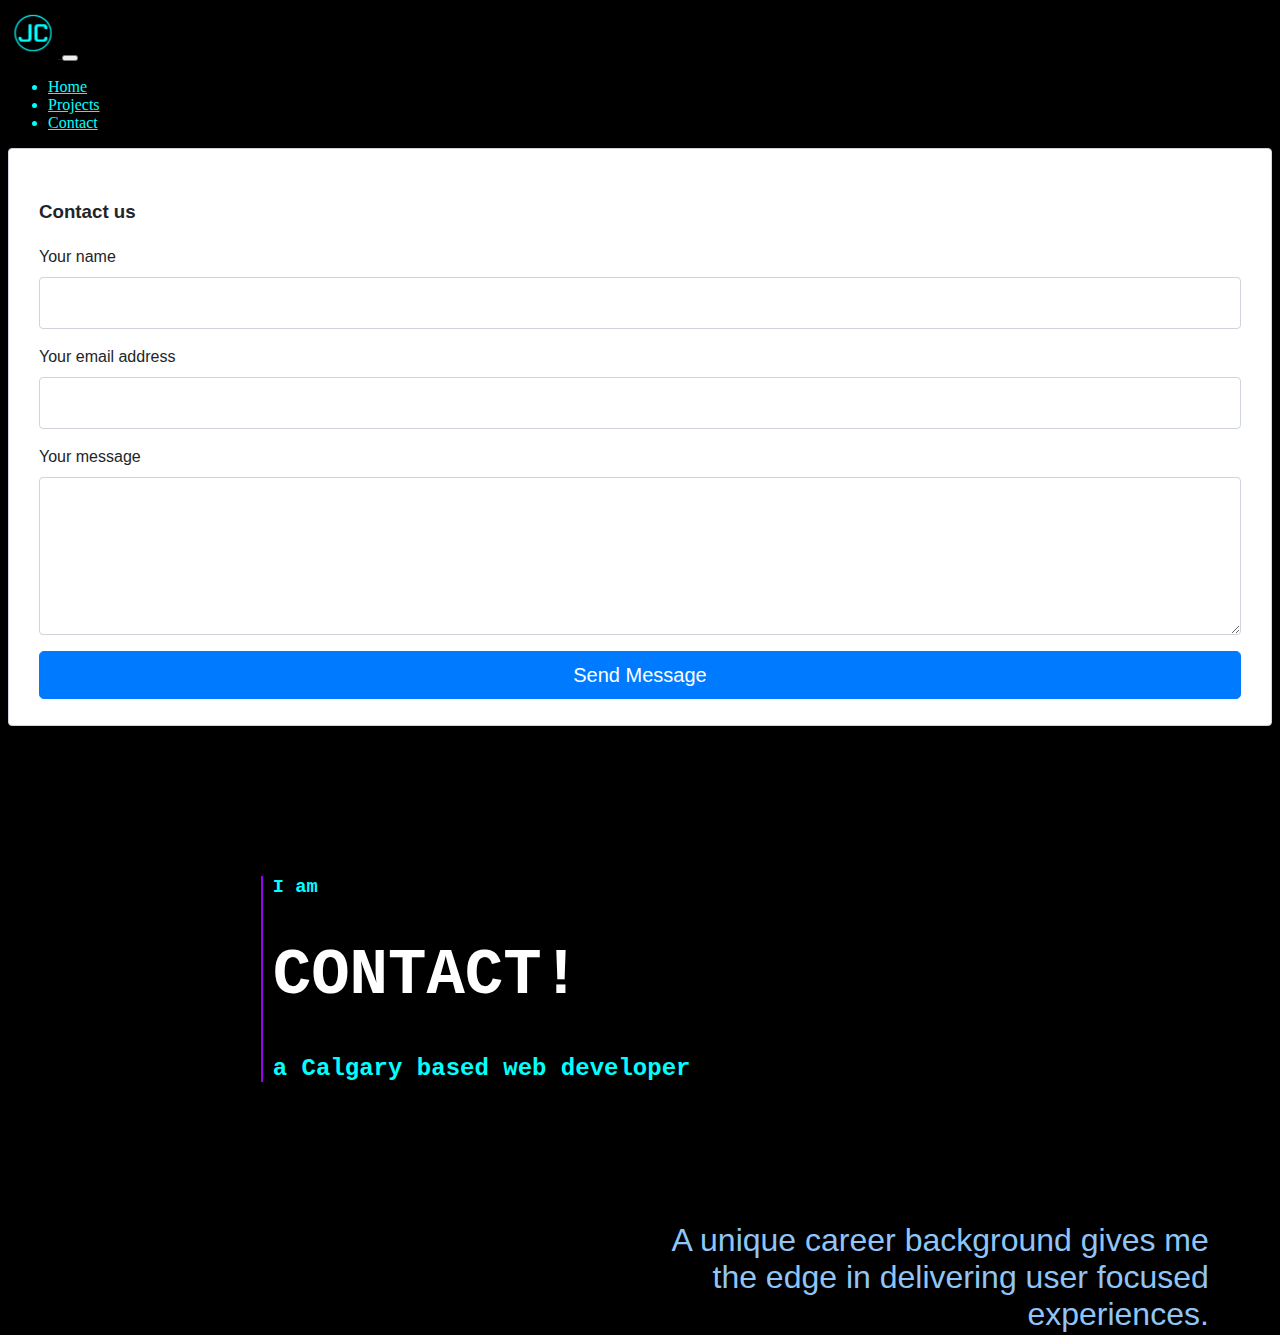
==== contact.html @ 6dbb365f "email form test" ====
<!DOCTYPE html>
<html lang="en">
<head>
    <meta charset="UTF-8">
    <meta http-equiv="X-UA-Compatible" content="IE=edge">
    <meta name="viewport" content="width=device-width, initial-scale=1.0">
    <title>Jen Currier - Dev</title>
    <link rel="icon" type="image/x-icon" href="logocircle.svg">
    <link href="https://cdn.jsdelivr.net/npm/bootstrap@5.2.1/dist/css/bootstrap.min.css" rel="stylesheet" integrity="sha384-iYQeCzEYFbKjA/T2uDLTpkwGzCiq6soy8tYaI1GyVh/UjpbCx/TYkiZhlZB6+fzT" crossorigin="anonymous">
    <link rel="stylesheet" href="index.css">
</head>
<body>
    <nav class="navbar navbar-expand-lg sticky-top bg-dark">
        <div class="container-fluid">
          <a class="navbar-brand" href="#">
            <img src="logocircle.svg" alt="..." height="50">
          </a>
          <button class="navbar-toggler" type="button" data-bs-toggle="collapse" data-bs-target="#navbarNavDropdown" aria-controls="navbarNavDropdown" aria-expanded="false" aria-label="Toggle navigation">
            <span class="navbar-toggler-icon"></span>
          </button>
          <div class="collapse navbar-collapse" id="navbarNavDropdown">
            <ul class="navbar-nav">
              <li class="nav-item">
                <a class="nav-link" href="index.html">Home</a>
              </li>
              <li class="nav-item">
                <a class="nav-link" href="#">Projects</a>
              </li>
              <li class="nav-item">
                <a class="nav-link active" aria-current="page" href="contact.html">Contact</a>
              </li>

            </ul>
          </div>
        </div>
      </nav>
      <div class="fcf-body">

        <div id="fcf-form">
        <h3 class="fcf-h3">Contact us</h3>
    
        <form id="fcf-form-id" class="fcf-form-class" method="post" action="contact-form-process.php">
            
            <div class="fcf-form-group">
                <label for="Name" class="fcf-label">Your name</label>
                <div class="fcf-input-group">
                    <input type="text" id="Name" name="Name" class="fcf-form-control" required>
                </div>
            </div>
    
            <div class="fcf-form-group">
                <label for="Email" class="fcf-label">Your email address</label>
                <div class="fcf-input-group">
                    <input type="email" id="Email" name="Email" class="fcf-form-control" required>
                </div>
            </div>
    
            <div class="fcf-form-group">
                <label for="Message" class="fcf-label">Your message</label>
                <div class="fcf-input-group">
                    <textarea id="Message" name="Message" class="fcf-form-control" rows="6" maxlength="3000" required></textarea>
                </div>
            </div>
    
            <div class="fcf-form-group">
                <button type="submit" id="fcf-button" class="fcf-btn fcf-btn-primary fcf-btn-lg fcf-btn-block">Send Message</button>
            </div>
    

    
        </form>
        </div>
    
    </div>
    
    </body>
    </html>
      <div class="businessCard">
        <h3>I am</h3>
        <h1>CONTACT!</h1>
        <h2>a Calgary based web developer</h2>

      </div>
      
      <div class="tagLine">
        A unique career background gives me the edge in delivering user focused experiences.
      </div>
     

  
          

    <script src="https://cdn.jsdelivr.net/npm/bootstrap@5.2.1/dist/js/bootstrap.bundle.min.js" integrity="sha384-u1OknCvxWvY5kfmNBILK2hRnQC3Pr17a+RTT6rIHI7NnikvbZlHgTPOOmMi466C8" crossorigin="anonymous"></script>
  </body>
</body>
</html>
---- index.css ----
body {
    background-color: black;
    color: rgb(0, 255, 255);
  }

  .navbar .navbar-nav > li > a:hover, .navbar-default .navbar-nav > li > a:focus {
    background-color: rgb(24, 24, 24);
    color: rgb(154,0,240);
}

.navbar-nav li a{
    color: rgb(0,255,255);
}


h1 {
    color: white;
    font-family: andale mono, monospace;
    font-size: 4em;

}


.businessCard {
    margin-left: 20%;
    margin-top: 150px;
    padding-left: 10px;
    border-left: 2px solid rgb(154,0,240);
    font-family: andale mono, monospace;
    animation: fadeIn 3s;
  -webkit-animation: fadeIn 3s;
  -moz-animation: fadeIn 3s;
  -o-animation: fadeIn 3s;
  -ms-animation: fadeIn 3s;
}

@keyframes fadeIn {
    0% { opacity: 0; }
    100% { opacity: 1; }
  }
  
  @-moz-keyframes fadeIn {
    0% { opacity: 0; }
    100% { opacity: 1; }
  }
  
  @-webkit-keyframes fadeIn {
    0% { opacity: 0; }
    100% { opacity: 1; }
  }
  
  @-o-keyframes fadeIn {
    0% { opacity: 0; }
    100% { opacity: 1; }
  }
  
  @-ms-keyframes fadeIn {
    0% { opacity: 0; }
    100% { opacity: 1; }
  }

.active {
    color: rgb(0,255,255) !important;
}

.tagLine {
    float: right;
    margin-right: 5%;
    font-family: 'Impact', sans-serif ;
    font-size: 2em;
    color:rgb(144, 197, 247);
    width: 90%;
    text-align: right;
    padding-top: 120px;
    max-width: 550px;
    animation: fadeIn 3s;
    -webkit-animation: fadeIn 3s;
    -moz-animation: fadeIn 3s;
    -o-animation: fadeIn 3s;
    -ms-animation: fadeIn 3s;
}


.clearfix {
    clear:both;
}

.experience {
    float: left;
    margin-left: 5%;
    margin-top: 100px;
    padding-left: 5%;
    border-left: 2px solid rgb(154,0,240);

}

.title {
    font-family: 'Impact', sans-serif ;
    font-size: 2.4em;
    text-decoration: underline ;
    padding-bottom: 30px;
}
.discriptor {
    font-size: 1em;
    color: white;

}

.year {
    font-family: 'Impact', sans-serif ;
    color: white;
    font-size: 2em;
    float: left;
    width: 100%;

}

.item{
    border-right: 2px solid rgb(0,255,255);
    border-top: 2px solid rgb(0,255,255);
    border-top-right-radius: 15px;
    color: rgb(154,0,240);
    padding: 15px;
    float: right;
    width: 70%;
    margin-right: 15px;
    margin-bottom: 10px;

}

.itemTitle {

    color: white;
    font-family: 'Impact', sans-serif ;
    font-size: 1.5em;
    text-decoration: underline ;
    text-decoration-color: rgb(0,255,255);


}

.itemDescription {
    color: white;
    text-decoration: none !important;

}

#fcf-form {
    display:block;
}

.fcf-body {
    margin: 0;
    font-family: -apple-system, Arial, sans-serif;
    font-size: 1rem;
    font-weight: 400;
    line-height: 1.5;
    color: #212529;
    text-align: left;
    background-color: #fff;
    padding: 30px;
    padding-bottom: 10px;
    border: 1px solid #ced4da;
    border-radius: 0.25rem;
    max-width: 100%;
}

.fcf-form-group {
    margin-bottom: 1rem;
}

.fcf-input-group {
    position: relative;
    display: -ms-flexbox;
    display: flex;
    -ms-flex-wrap: wrap;
    flex-wrap: wrap;
    -ms-flex-align: stretch;
    align-items: stretch;
    width: 100%;
}

.fcf-form-control {
    display: block;
    width: 100%;
    height: calc(1.5em + 0.75rem + 2px);
    padding: 0.375rem 0.75rem;
    font-size: 1rem;
    font-weight: 400;
    line-height: 1.5;
    color: #495057;
    background-color: #fff;
    background-clip: padding-box;
    border: 1px solid #ced4da;
    outline: none;
    border-radius: 0.25rem;
    transition: border-color 0.15s ease-in-out, box-shadow 0.15s ease-in-out;
}
.fcf-form-control:focus {
    border: 1px solid #313131;
}

select.fcf-form-control[size], select.fcf-form-control[multiple] {
    height: auto;
}

textarea.fcf-form-control {
    font-family: -apple-system, Arial, sans-serif;
    height: auto;
}

label.fcf-label {
    display: inline-block;
    margin-bottom: 0.5rem;
}

.fcf-credit {
    padding-top: 10px;
    font-size: 0.9rem;
    color: #545b62;
}

.fcf-credit a {
    color: #545b62;
    text-decoration: underline;
}

.fcf-credit a:hover {
    color: #0056b3;
    text-decoration: underline;
}

.fcf-btn {
    display: inline-block;
    font-weight: 400;
    color: #212529;
    text-align: center;
    vertical-align: middle;
    cursor: pointer;
    -webkit-user-select: none;
    -moz-user-select: none;
    -ms-user-select: none;
    user-select: none;
    background-color: transparent;
    border: 1px solid transparent;
    padding: 0.375rem 0.75rem;
    font-size: 1rem;
    line-height: 1.5;
    border-radius: 0.25rem;
    transition: color 0.15s ease-in-out, background-color 0.15s ease-in-out, border-color 0.15s ease-in-out, box-shadow 0.15s ease-in-out;
}

@media (prefers-reduced-motion: reduce) {
    .fcf-btn {
        transition: none;
    }
}

.fcf-btn:hover {
    color: #212529;
    text-decoration: none;
}

.fcf-btn:focus, .fcf-btn.focus {
    outline: 0;
    box-shadow: 0 0 0 0.2rem rgba(0, 123, 255, 0.25);
}

.fcf-btn-primary {
    color: #fff;
    background-color: #007bff;
    border-color: #007bff;
}

.fcf-btn-primary:hover {
    color: #fff;
    background-color: #0069d9;
    border-color: #0062cc;
}

.fcf-btn-primary:focus, .fcf-btn-primary.focus {
    color: #fff;
    background-color: #0069d9;
    border-color: #0062cc;
    box-shadow: 0 0 0 0.2rem rgba(38, 143, 255, 0.5);
}

.fcf-btn-lg, .fcf-btn-group-lg>.fcf-btn {
    padding: 0.5rem 1rem;
    font-size: 1.25rem;
    line-height: 1.5;
    border-radius: 0.3rem;
}

.fcf-btn-block {
    display: block;
    width: 100%;

/*.navbar-nav .nav-link.active, .navbar-nav .show>.nav-link {
    color: var(--bs-navbar-active-color);
}


/*--bs-navbar-brand-hover-color: rgba(141, 25, 250, 0.9);
--bs-navbar-active-color: rgba(141, 25, 250, 0.9);

purple (154,117,240)
aqua (0, 255, 255)
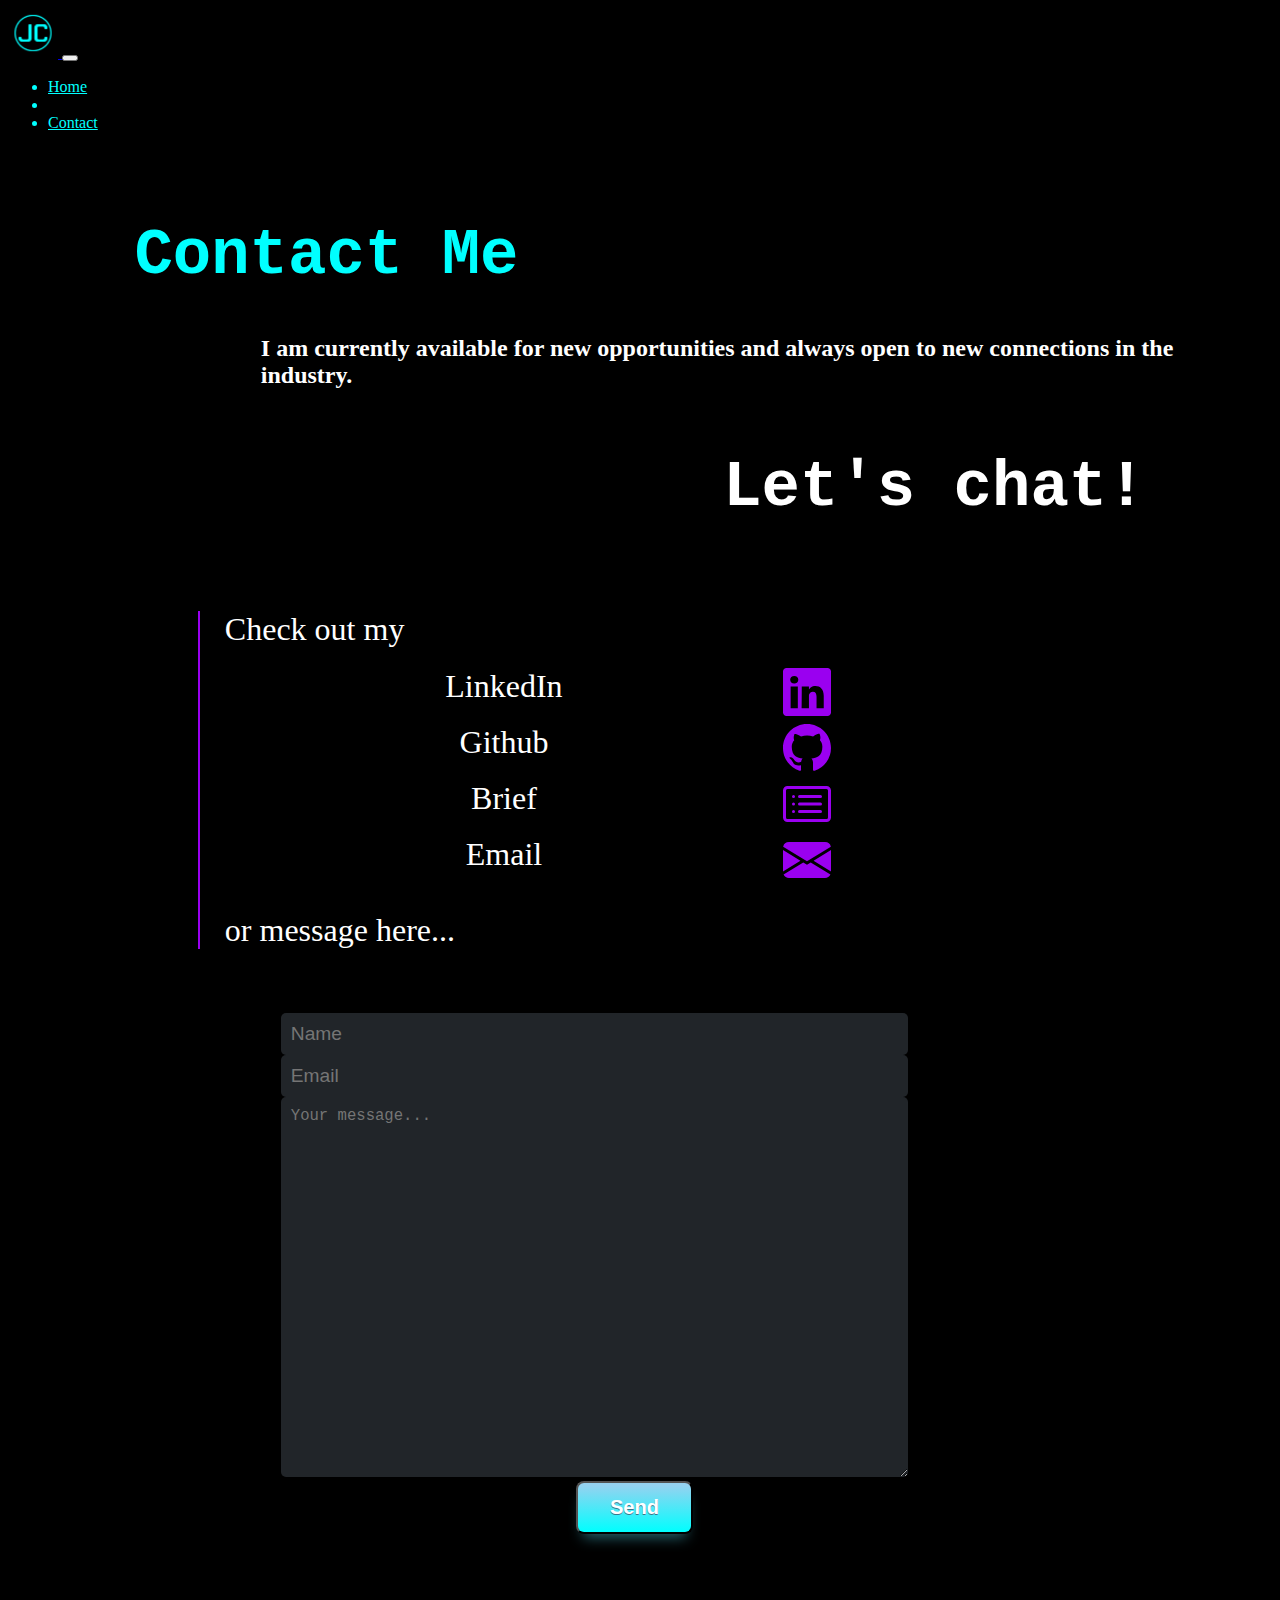
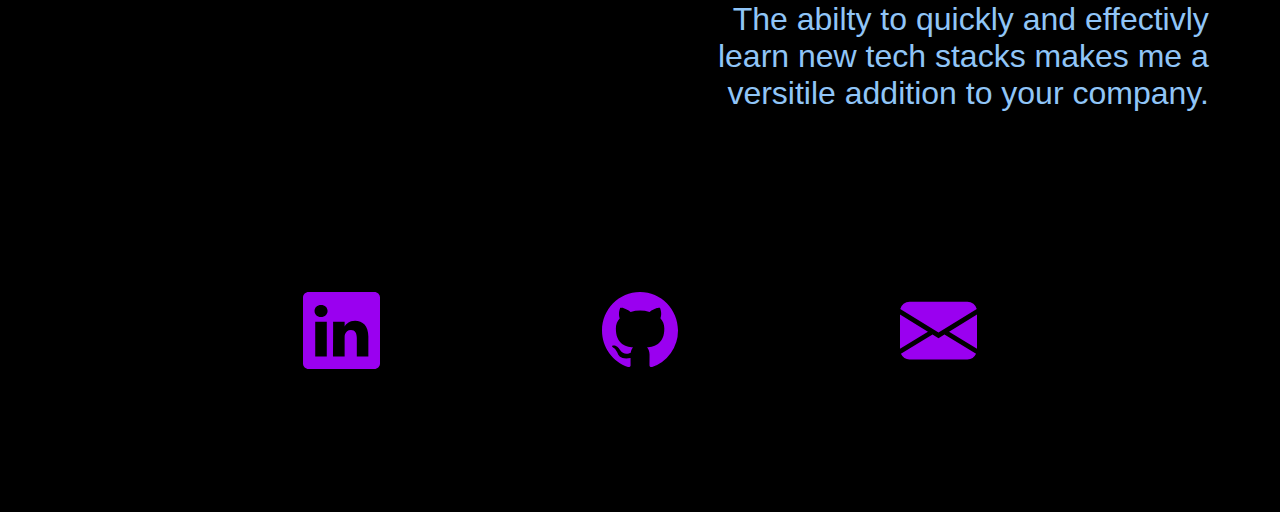
==== commit 675ec2d4: "home link fix" ====
--- a/contact.html
+++ b/contact.html
@@ -5,7 +5,7 @@
     <meta http-equiv="X-UA-Compatible" content="IE=edge">
     <meta name="viewport" content="width=device-width, initial-scale=1.0">
     <title>Jen Currier - Dev</title>
-    <link rel="icon" type="image/x-icon" href="logocircle.svg">
+    <link rel="icon" type="image/x-icon" href="..\images\logocircle.svg">
     <link href="https://cdn.jsdelivr.net/npm/bootstrap@5.2.1/dist/css/bootstrap.min.css" rel="stylesheet" integrity="sha384-iYQeCzEYFbKjA/T2uDLTpkwGzCiq6soy8tYaI1GyVh/UjpbCx/TYkiZhlZB6+fzT" crossorigin="anonymous">
     <link rel="stylesheet" href="index.css">
 </head>
@@ -13,7 +13,7 @@
     <nav class="navbar navbar-expand-lg sticky-top bg-dark">
         <div class="container-fluid">
           <a class="navbar-brand" href="#">
-            <img src="logocircle.svg" alt="..." height="50">
+            <img src="..\images\logocircle.svg" alt="..." height="50">
           </a>
           <button class="navbar-toggler" type="button" data-bs-toggle="collapse" data-bs-target="#navbarNavDropdown" aria-controls="navbarNavDropdown" aria-expanded="false" aria-label="Toggle navigation">
             <span class="navbar-toggler-icon"></span>
@@ -21,10 +21,10 @@
           <div class="collapse navbar-collapse" id="navbarNavDropdown">
             <ul class="navbar-nav">
               <li class="nav-item">
-                <a class="nav-link" href="index.html">Home</a>
+                <a class="nav-link" href="\index.html">Home</a>
               </li>
               <li class="nav-item">
-                <a class="nav-link" href="#">Projects</a>
+                <!-- <a class="nav-link" href="#">Projects -> Coming Soon</a> -->
               </li>
               <li class="nav-item">
                 <a class="nav-link active" aria-current="page" href="contact.html">Contact</a>
@@ -34,61 +34,86 @@
           </div>
         </div>
       </nav>
-      <div class="fcf-body">
 
-        <div id="fcf-form">
-        <h3 class="fcf-h3">Contact us</h3>
-    
-        <form id="fcf-form-id" class="fcf-form-class" method="post" action="contact-form-process.php">
-            
-            <div class="fcf-form-group">
-                <label for="Name" class="fcf-label">Your name</label>
-                <div class="fcf-input-group">
-                    <input type="text" id="Name" name="Name" class="fcf-form-control" required>
-                </div>
-            </div>
-    
-            <div class="fcf-form-group">
-                <label for="Email" class="fcf-label">Your email address</label>
-                <div class="fcf-input-group">
-                    <input type="email" id="Email" name="Email" class="fcf-form-control" required>
-                </div>
-            </div>
-    
-            <div class="fcf-form-group">
-                <label for="Message" class="fcf-label">Your message</label>
-                <div class="fcf-input-group">
-                    <textarea id="Message" name="Message" class="fcf-form-control" rows="6" maxlength="3000" required></textarea>
-                </div>
-            </div>
-    
-            <div class="fcf-form-group">
-                <button type="submit" id="fcf-button" class="fcf-btn fcf-btn-primary fcf-btn-lg fcf-btn-block">Send Message</button>
-            </div>
     
 
     
-        </form>
-        </div>
-    
-    </div>
-    
     </body>
     </html>
-      <div class="businessCard">
-        <h3>I am</h3>
-        <h1>CONTACT!</h1>
-        <h2>a Calgary based web developer</h2>
+    <h1 class="contactmetag">Contact Me</h1>
+    <h2 class="available">I am currently available for new opportunities and always open to new connections in the industry.  </h2>
+    <div class="clearfix"></div>
 
-      </div>
+    <h1 class="chat">Let's chat!</h1>
+    <div class="clearfix"></div>
+
+    <div class="contactcontent">Check out my
+        
+        <div class="grid-container">
+        <div class="gridContent">
+            LinkedIn  
+        </div> 
+        <div>
+            <a href="https://www.linkedin.com/in/jen-currier/" target="_blank"><img src="..\images\linkedin-purple.svg" alt="#" style="width:1.5em;height:1.5em;"></a>
+        </div>
+            <div class="gridContent">
+                Github
+            </div>
+            <div>
+                <a href="https://github.com/J-Currier" target="_blank"><img src="..\images\github-purple.svg" alt="#" style="width:1.5em;height:1.5em;"></a>
+            </div>
+            <div class="gridContent">
+                Brief
+            </div>
+            <div>
+                <a href="WebsiteBrief.pdf" target="_blank"><img src="..\images\card-list-purple.svg" alt="#" style="width:1.5em;height:1.5em;"></a>
+            </div>
+            <div class="gridContent">
+                Email 
+            </div>
+            <div>
+                <a href = "mailto: j.currier224@gmail.com"><img src="..\images\envelope-fill-purple.svg" alt="#" style="width:1.5em;height:1.5em;"></a>
+            </div>        
+            
+                 
+            
+        </div>
+        or message here...
+    </div>
+    <form class="form"
+    action="https://formspree.io/f/mbjelwgk"
+    method="POST">
+    <label class="label">
+       
+        <input class="input" placeholder='Name' type="text" name="Name">
+      </label>
+      <div class="clearfix"></div>
+
+    <label class="label">
+      <input class="input" placeholder='Email' type="text" name="email">
+    </label>
+    <div class="clearfix"></div>
+
+    <label class="label">
+      
+      <textarea class="input message"  placeholder='Your message...' name="text"></textarea>
+    </label>
+    <div class="clearfix"></div>
+
+        <button class="myButton"  type="submit">Send</button>
+    </form>
+     
       
       <div class="tagLine">
-        A unique career background gives me the edge in delivering user focused experiences.
+        The abilty to quickly and effectivly learn new tech stacks makes me a versitile addition to your company. 
       </div>
-     
-
-  
-          
+      <div class="clearfix"></div>
+      <footer class="footer">
+        <div><a href="https://www.linkedin.com/in/jen-currier/" target="_blank"><img src="..\images\linkedin-purple.svg" alt="#" style="width:6vw;height:6vw;"></a></div>
+        <div><a href="https://github.com/J-Currier" target="_blank"><img src="..\images\github-purple.svg" alt="#" style="width:6vw;height:6vw;"></a></div>
+        <div><a href = "mailto: j.currier224@gmail.com"><img src="..\images\envelope-fill-purple.svg" alt="#" style="width:6vw;height:6vw;"></a></div>
+    </footer>
+ 
 
     <script src="https://cdn.jsdelivr.net/npm/bootstrap@5.2.1/dist/js/bootstrap.bundle.min.js" integrity="sha384-u1OknCvxWvY5kfmNBILK2hRnQC3Pr17a+RTT6rIHI7NnikvbZlHgTPOOmMi466C8" crossorigin="anonymous"></script>
   </body>
--- a/index.css
+++ b/index.css
@@ -19,7 +19,6 @@
     font-size: 4em;
 
 }
-
 
 .businessCard {
     margin-left: 20%;
@@ -142,167 +141,121 @@
 .itemDescription {
     color: white;
     text-decoration: none !important;
-
-}
-
-#fcf-form {
-    display:block;
-}
-
-.fcf-body {
+}
+
+.form{
+    padding-top: 5vw;
+    border: none;
+    margin: auto;
+    width: 60%;
+}
+
+.input {
+    padding: 10px;
+}
+
+.label {
+    padding: 20px;
+    width: 80vw
+    
+}
+
+.message {
+    height: 40vh;
+}
+input[type="text"], textarea {
+
+    background-color : rgb(33, 37, 41); 
+    border: none;
+    border-radius: 5px;
+    font-size: larger;
+    width: 80%;
+    color: white;
+}
+
+.myButton {
     margin: 0;
-    font-family: -apple-system, Arial, sans-serif;
-    font-size: 1rem;
-    font-weight: 400;
-    line-height: 1.5;
-    color: #212529;
-    text-align: left;
-    background-color: #fff;
-    padding: 30px;
-    padding-bottom: 10px;
-    border: 1px solid #ced4da;
-    border-radius: 0.25rem;
-    max-width: 100%;
-}
-
-.fcf-form-group {
-    margin-bottom: 1rem;
-}
-
-.fcf-input-group {
-    position: relative;
-    display: -ms-flexbox;
+    position: absolute;
+    left: 45%;
+    -ms-transform: translateX(-50%, -50%);
+    transform: translateX(-50%, -50%);
+	box-shadow: 0px 10px 14px -7px #276873;
+	background:linear-gradient(to bottom, #95d2f0 5%, #00ffff 100%);
+	background-color:#95d2f0;
+	border-radius:8px;
+	display:inline-block;
+	cursor:pointer;
+	color:#ffffff;
+	font-family:Arial;
+	font-size:20px;
+	font-weight:bold;
+	padding:13px 32px;
+	text-decoration:none;
+	text-shadow:0px 1px 0px #3d768a;
+    
+}
+
+.myButton:hover {
+	background:linear-gradient(to bottom, #00ffff 5%, #95d2f0 100%);
+	background-color:#00ffff;
+}
+
+.myButton:active {
+	position:relative;
+	top:1px;
+}
+
+.contactmetag {
+    color:#00ffff;
+    padding-top: 5vh;
+    margin-left: 10%;
+}
+
+.contactcontent {
+    color: white;
+    font-size: 2em;
+    border-left: 2px solid rgb(154,0,240);
+    padding-left: 2%;
+    margin-left:15%;
+    margin-top: 5vh;
+}
+
+.grid-container {
+    display: grid;
+    grid-template-columns: auto auto;
+    padding-top: 20px;
+    padding-bottom: 20px;
+}
+
+.gridContent {
+    justify-self: center;
+}
+
+.available {
+    color: white;
+    margin-left: 20%;
+    width:75%
+
+}
+
+.chat {
+    float: right;
+    padding-right: 10%
+}
+
+.footer {
+    margin: 0;
+    position: absolute;
+    left: 15%;
     display: flex;
-    -ms-flex-wrap: wrap;
-    flex-wrap: wrap;
-    -ms-flex-align: stretch;
-    align-items: stretch;
-    width: 100%;
-}
-
-.fcf-form-control {
-    display: block;
-    width: 100%;
-    height: calc(1.5em + 0.75rem + 2px);
-    padding: 0.375rem 0.75rem;
-    font-size: 1rem;
-    font-weight: 400;
-    line-height: 1.5;
-    color: #495057;
-    background-color: #fff;
-    background-clip: padding-box;
-    border: 1px solid #ced4da;
-    outline: none;
-    border-radius: 0.25rem;
-    transition: border-color 0.15s ease-in-out, box-shadow 0.15s ease-in-out;
-}
-.fcf-form-control:focus {
-    border: 1px solid #313131;
-}
-
-select.fcf-form-control[size], select.fcf-form-control[multiple] {
-    height: auto;
-}
-
-textarea.fcf-form-control {
-    font-family: -apple-system, Arial, sans-serif;
-    height: auto;
-}
-
-label.fcf-label {
-    display: inline-block;
-    margin-bottom: 0.5rem;
-}
-
-.fcf-credit {
-    padding-top: 10px;
-    font-size: 0.9rem;
-    color: #545b62;
-}
-
-.fcf-credit a {
-    color: #545b62;
-    text-decoration: underline;
-}
-
-.fcf-credit a:hover {
-    color: #0056b3;
-    text-decoration: underline;
-}
-
-.fcf-btn {
-    display: inline-block;
-    font-weight: 400;
-    color: #212529;
-    text-align: center;
-    vertical-align: middle;
-    cursor: pointer;
-    -webkit-user-select: none;
-    -moz-user-select: none;
-    -ms-user-select: none;
-    user-select: none;
-    background-color: transparent;
-    border: 1px solid transparent;
-    padding: 0.375rem 0.75rem;
-    font-size: 1rem;
-    line-height: 1.5;
-    border-radius: 0.25rem;
-    transition: color 0.15s ease-in-out, background-color 0.15s ease-in-out, border-color 0.15s ease-in-out, box-shadow 0.15s ease-in-out;
-}
-
-@media (prefers-reduced-motion: reduce) {
-    .fcf-btn {
-        transition: none;
-    }
-}
-
-.fcf-btn:hover {
-    color: #212529;
-    text-decoration: none;
-}
-
-.fcf-btn:focus, .fcf-btn.focus {
-    outline: 0;
-    box-shadow: 0 0 0 0.2rem rgba(0, 123, 255, 0.25);
-}
-
-.fcf-btn-primary {
-    color: #fff;
-    background-color: #007bff;
-    border-color: #007bff;
-}
-
-.fcf-btn-primary:hover {
-    color: #fff;
-    background-color: #0069d9;
-    border-color: #0062cc;
-}
-
-.fcf-btn-primary:focus, .fcf-btn-primary.focus {
-    color: #fff;
-    background-color: #0069d9;
-    border-color: #0062cc;
-    box-shadow: 0 0 0 0.2rem rgba(38, 143, 255, 0.5);
-}
-
-.fcf-btn-lg, .fcf-btn-group-lg>.fcf-btn {
-    padding: 0.5rem 1rem;
-    font-size: 1.25rem;
-    line-height: 1.5;
-    border-radius: 0.3rem;
-}
-
-.fcf-btn-block {
-    display: block;
-    width: 100%;
-
-/*.navbar-nav .nav-link.active, .navbar-nav .show>.nav-link {
-    color: var(--bs-navbar-active-color);
-}
-
-
-/*--bs-navbar-brand-hover-color: rgba(141, 25, 250, 0.9);
---bs-navbar-active-color: rgba(141, 25, 250, 0.9);
-
-purple (154,117,240)
-aqua (0, 255, 255)+    padding-top: 20vh;
+    padding-bottom: 15vh;
+    width: 70%;
+    flex-direction: row;
+    justify-content: center;
+    justify-content: space-around;
+}
+/*
+purple (154,0,240)#9A00F0
+aqua (0, 255, 255) #00FFFF
+light purple (154, 117, 240)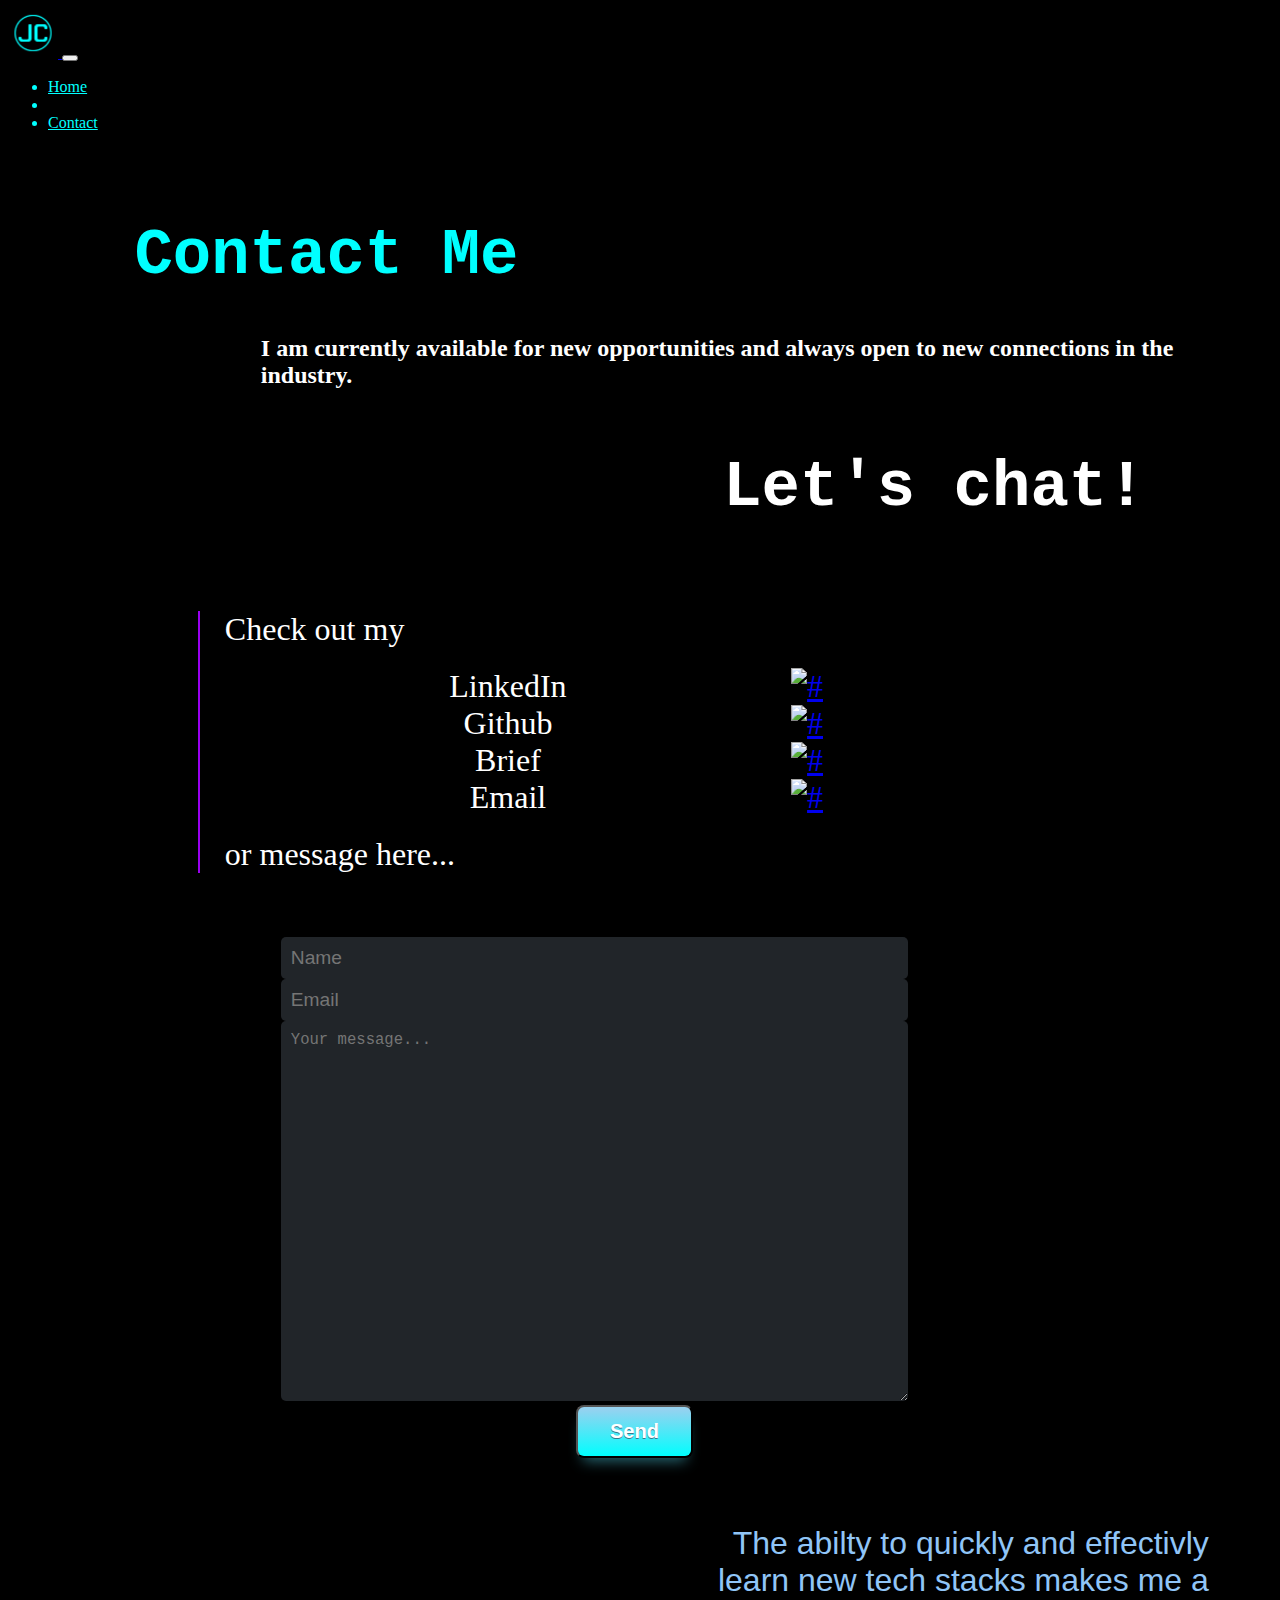
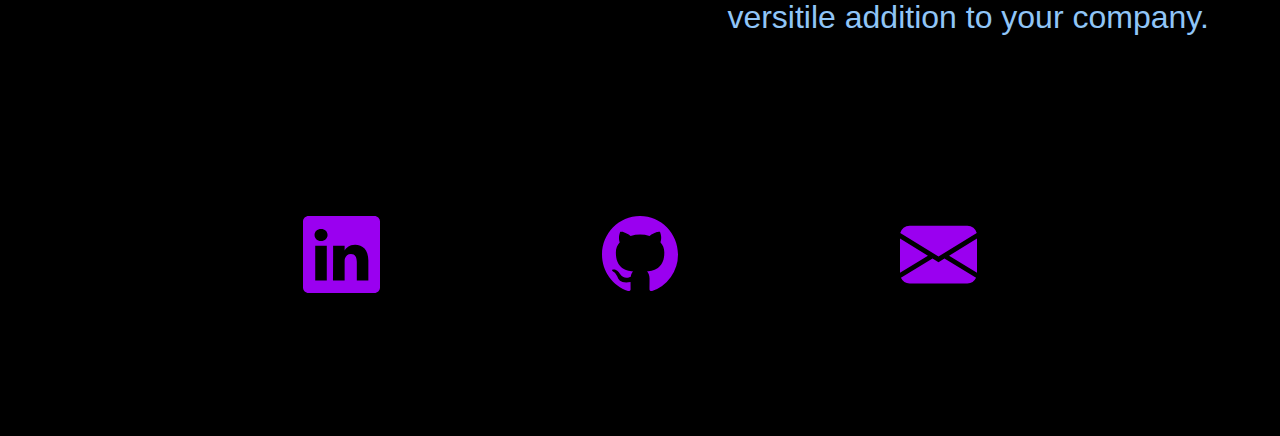
==== commit 071721c4: "push" ====
--- a/contact.html
+++ b/contact.html
@@ -21,7 +21,7 @@
           <div class="collapse navbar-collapse" id="navbarNavDropdown">
             <ul class="navbar-nav">
               <li class="nav-item">
-                <a class="nav-link" href="\index.html">Home</a>
+                <a class="nav-link" href="https://j-currier.github.io/personalWebsite/">Home</a>
               </li>
               <li class="nav-item">
                 <!-- <a class="nav-link" href="#">Projects -> Coming Soon</a> -->
@@ -54,25 +54,25 @@
             LinkedIn  
         </div> 
         <div>
-            <a href="https://www.linkedin.com/in/jen-currier/" target="_blank"><img src="..\images\linkedin-purple.svg" alt="#" style="width:1.5em;height:1.5em;"></a>
+            <a href="https://www.linkedin.com/in/jen-currier/" target="_blank"><img src="linkedin-purple.svg" alt="#" style="width:1.5em;height:1.5em;"></a>
         </div>
             <div class="gridContent">
                 Github
             </div>
             <div>
-                <a href="https://github.com/J-Currier" target="_blank"><img src="..\images\github-purple.svg" alt="#" style="width:1.5em;height:1.5em;"></a>
+                <a href="https://github.com/J-Currier" target="_blank"><img src="github-purple.svg" alt="#" style="width:1.5em;height:1.5em;"></a>
             </div>
             <div class="gridContent">
                 Brief
             </div>
             <div>
-                <a href="WebsiteBrief.pdf" target="_blank"><img src="..\images\card-list-purple.svg" alt="#" style="width:1.5em;height:1.5em;"></a>
+                <a href="WebsiteBrief.pdf" target="_blank"><img src="card-list-purple.svg" alt="#" style="width:1.5em;height:1.5em;"></a>
             </div>
             <div class="gridContent">
                 Email 
             </div>
             <div>
-                <a href = "mailto: j.currier224@gmail.com"><img src="..\images\envelope-fill-purple.svg" alt="#" style="width:1.5em;height:1.5em;"></a>
+                <a href = "mailto: j.currier224@gmail.com"><img src="envelope-fill-purple.svg" alt="#" style="width:1.5em;height:1.5em;"></a>
             </div>        
             
                  
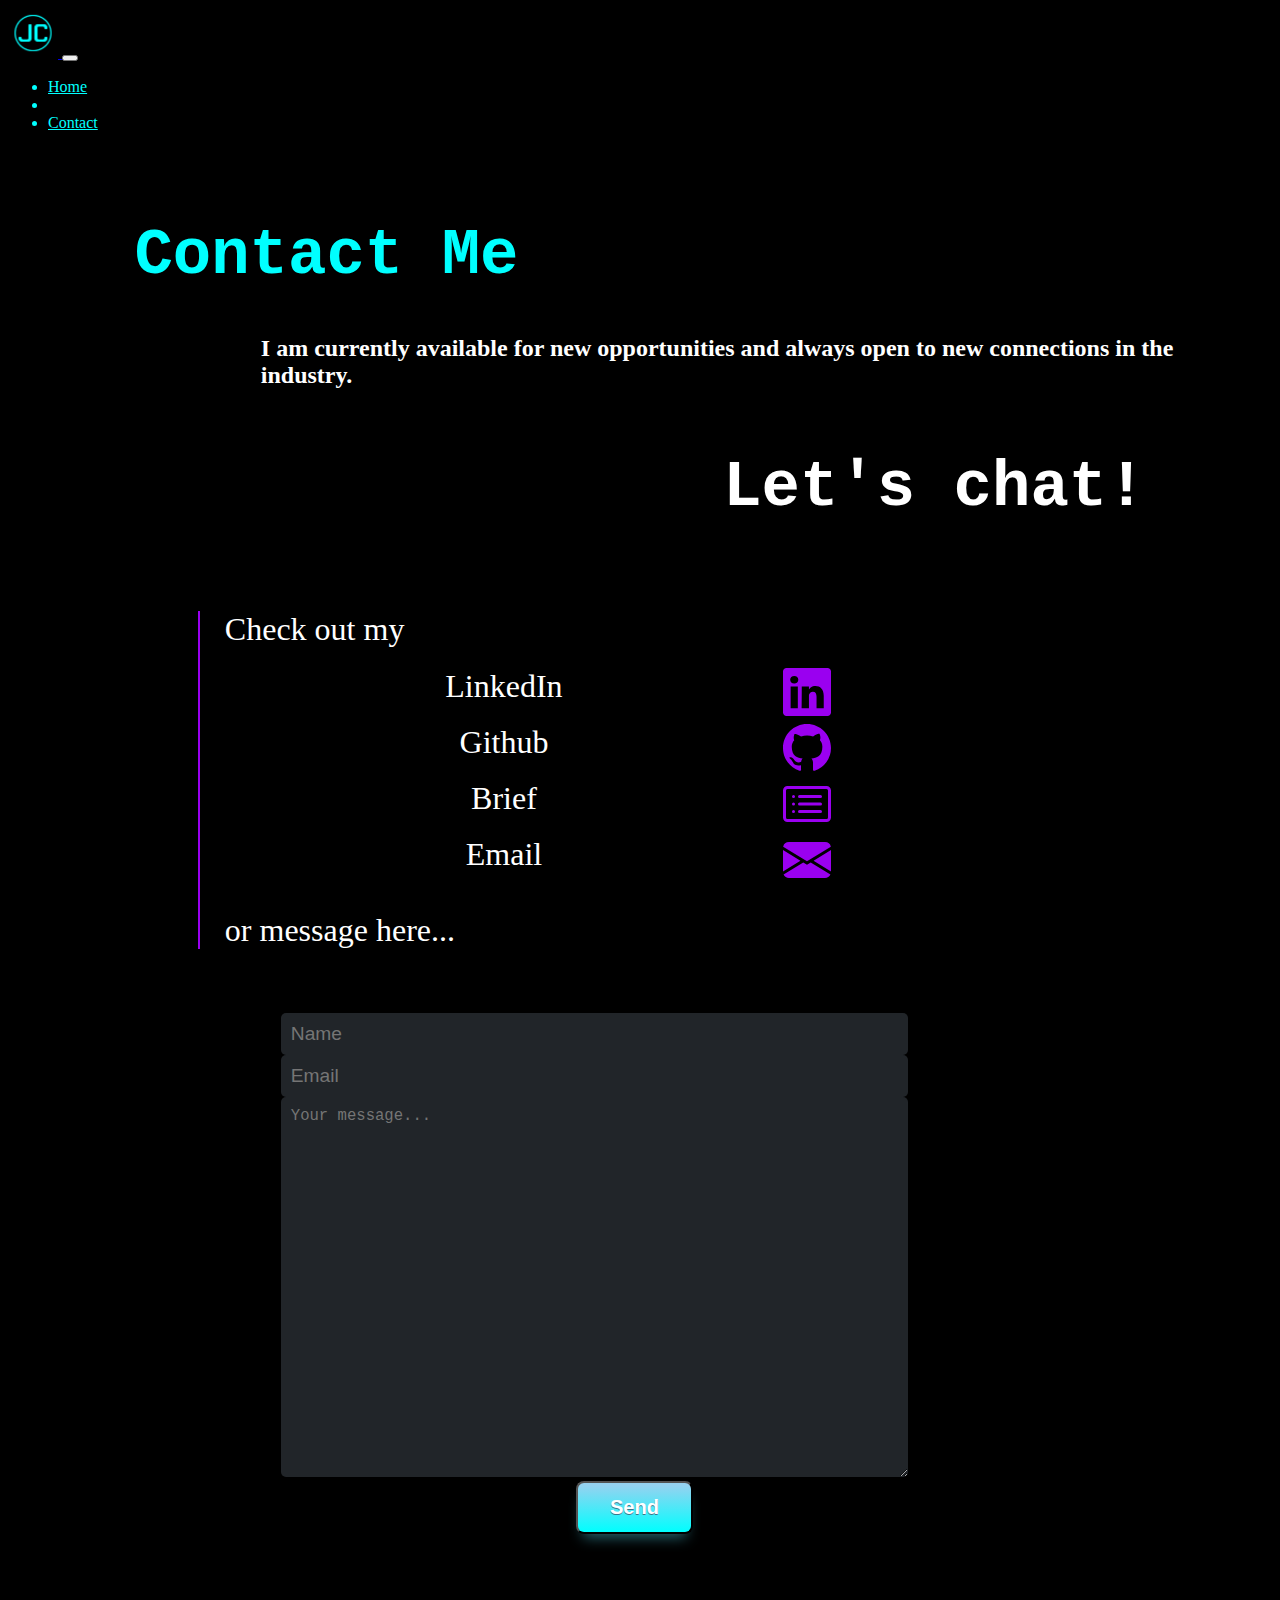
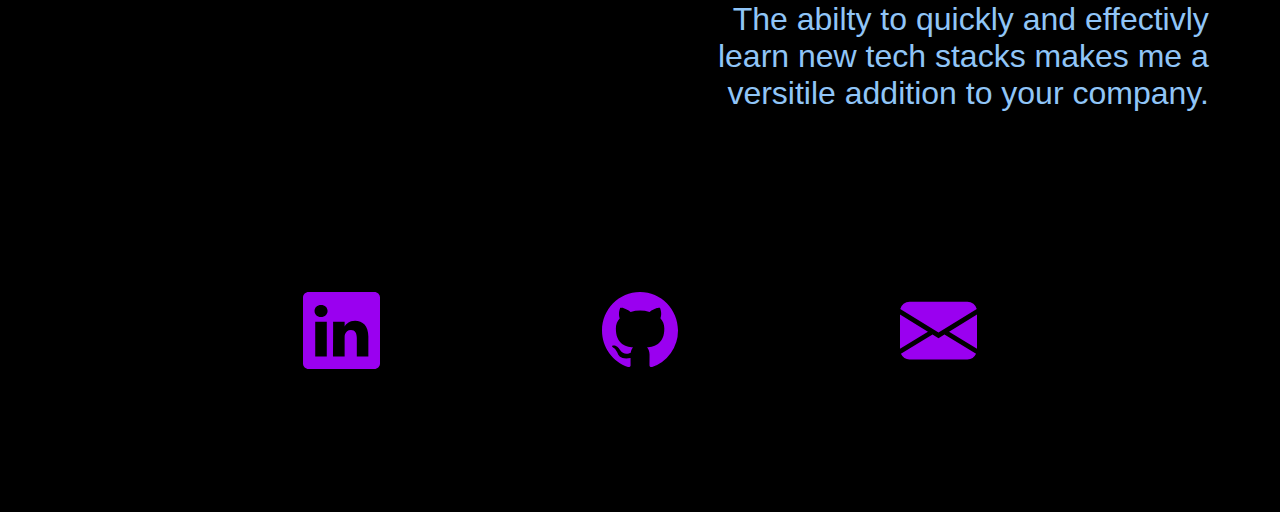
==== commit ed8eab32: "broken image fix" ====
--- a/contact.html
+++ b/contact.html
@@ -54,25 +54,25 @@
             LinkedIn  
         </div> 
         <div>
-            <a href="https://www.linkedin.com/in/jen-currier/" target="_blank"><img src="linkedin-purple.svg" alt="#" style="width:1.5em;height:1.5em;"></a>
+            <a href="https://www.linkedin.com/in/jen-currier/" target="_blank"><img src="..\images\linkedin-purple.svg" alt="#" style="width:1.5em;height:1.5em;"></a>
         </div>
             <div class="gridContent">
                 Github
             </div>
             <div>
-                <a href="https://github.com/J-Currier" target="_blank"><img src="github-purple.svg" alt="#" style="width:1.5em;height:1.5em;"></a>
+                <a href="https://github.com/J-Currier" target="_blank"><img src="..\images\github-purple.svg" alt="#" style="width:1.5em;height:1.5em;"></a>
             </div>
             <div class="gridContent">
                 Brief
             </div>
             <div>
-                <a href="WebsiteBrief.pdf" target="_blank"><img src="card-list-purple.svg" alt="#" style="width:1.5em;height:1.5em;"></a>
+                <a href="WebsiteBrief.pdf" target="_blank"><img src="..\images\card-list-purple.svg" alt="#" style="width:1.5em;height:1.5em;"></a>
             </div>
             <div class="gridContent">
                 Email 
             </div>
             <div>
-                <a href = "mailto: j.currier224@gmail.com"><img src="envelope-fill-purple.svg" alt="#" style="width:1.5em;height:1.5em;"></a>
+                <a href = "mailto: j.currier224@gmail.com"><img src="..\images\envelope-fill-purple.svg" alt="#" style="width:1.5em;height:1.5em;"></a>
             </div>        
             
                  
